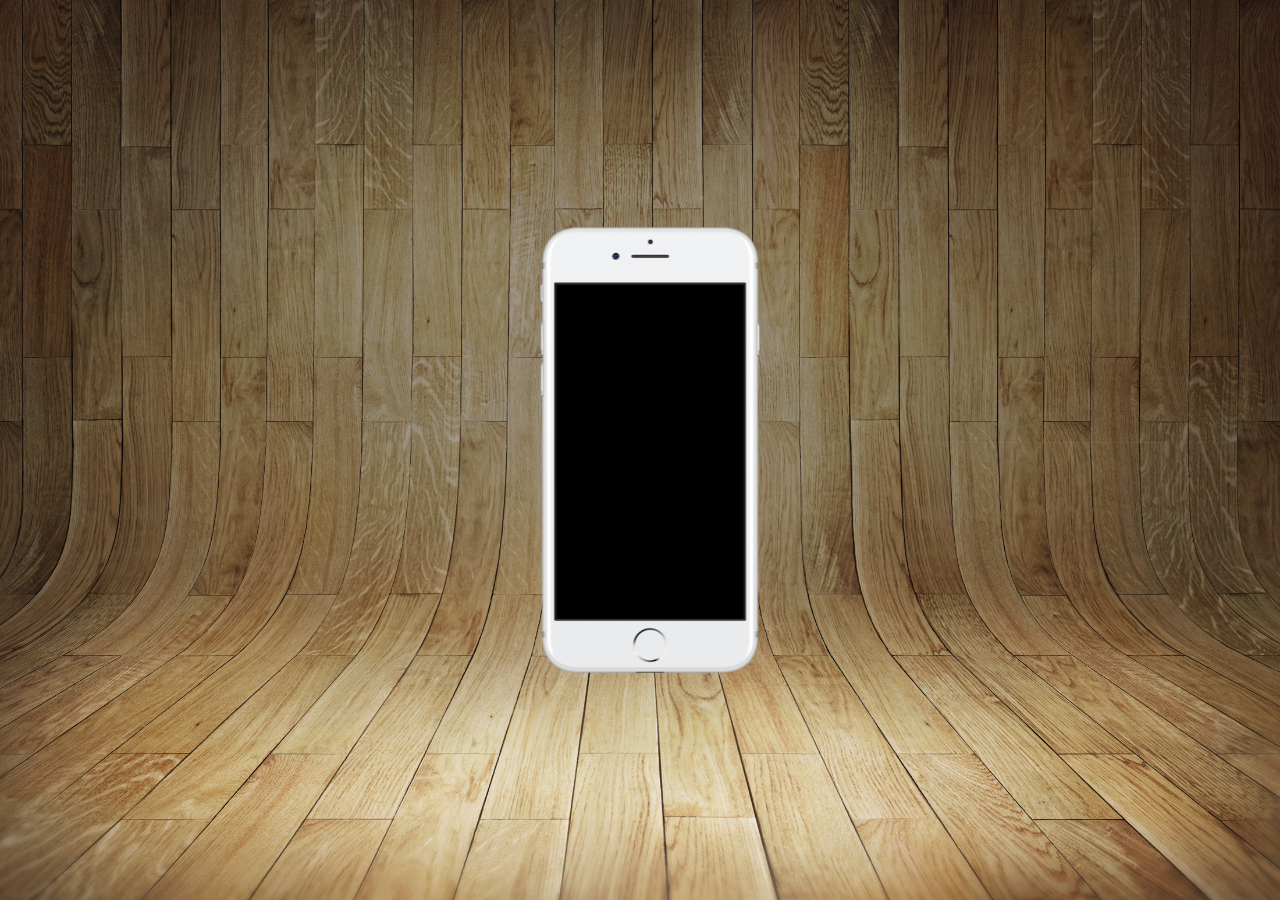
==== index.html @ 20554a11 "projeto rede social posicionanado imagem de fundo" ====
<!DOCTYPE html>
<html lang="en">
<head>
    <meta charset="UTF-8">
    <meta http-equiv="X-UA-Compatible" content="IE=edge">
    <meta name="viewport" content="width=device-width, initial-scale=1.0">
    <link rel="shortcut icon" href="favicon.ico" type="image/x-icon">
    <link rel="stylesheet" href="estilos/style.css">
    <title>Projeto Redes Sociais</title>
</head>
<body>
    <main>
        <section id="telefone">

        </section>

        <section id="redes-sociais">

        </section>
    </main>
</body>
</html>
---- estilos/style.css ----
@charset "UTF-8";

*{
    margin: 0px;
    padding: 0px;
    font-family: Arial, Helvetica, sans-serif;
}
html, body{
    height: 100vh;
    width: 100vw;
    background-color: black;
}
body{
    background: url(../imagens/fundo-madeira.jpg) no-repeat top center;
    background-size: cover;
    background-attachment: fixed;
}
main{
    height: 100vh;
    position: relative;
}
section#telefone{
    position: absolute;
    top:50%;
    left: 52%;
    transform: translate(-50%, -50%);
    height: 450px;
    width: 255px;
    background-color: black;
    background: url(../imagens/frame-iphone-p.png) no-repeat;
    
}
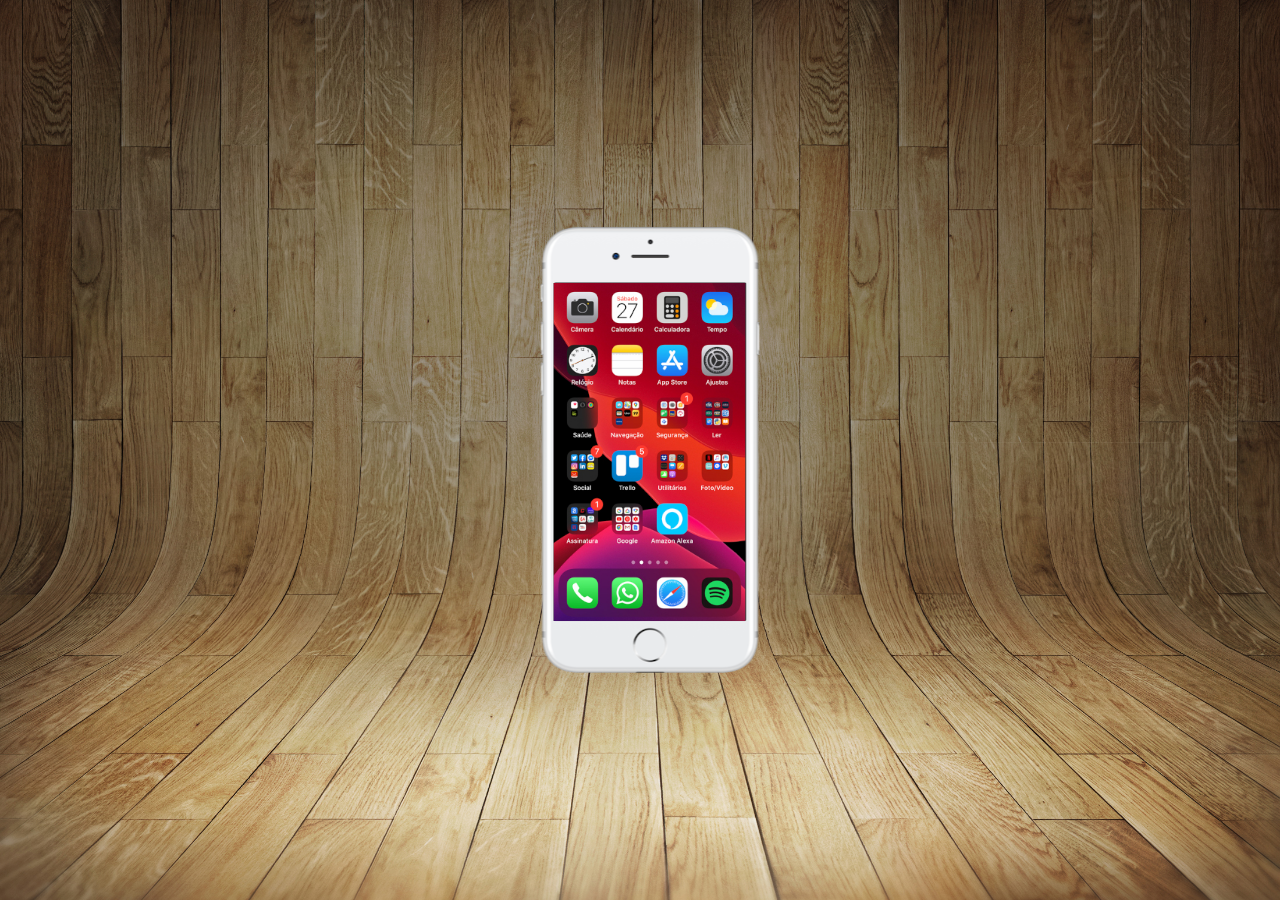
==== commit 3bf57e62: "tela home posicionamento" ====
--- a/index.html
+++ b/index.html
@@ -11,7 +11,7 @@
 <body>
     <main>
         <section id="telefone">
-
+            <iframe src="home.html" name="tela" id="tela" frameborder="0"></iframe>
         </section>
 
         <section id="redes-sociais">
--- a/estilos/style.css
+++ b/estilos/style.css
@@ -29,4 +29,12 @@
     background-color: black;
     background: url(../imagens/frame-iphone-p.png) no-repeat;
     
+}
+iframe#tela{
+    position: relative;
+    top: 58px;
+    left: 15px;
+    width: 192px;
+    height: 338px;
+
 }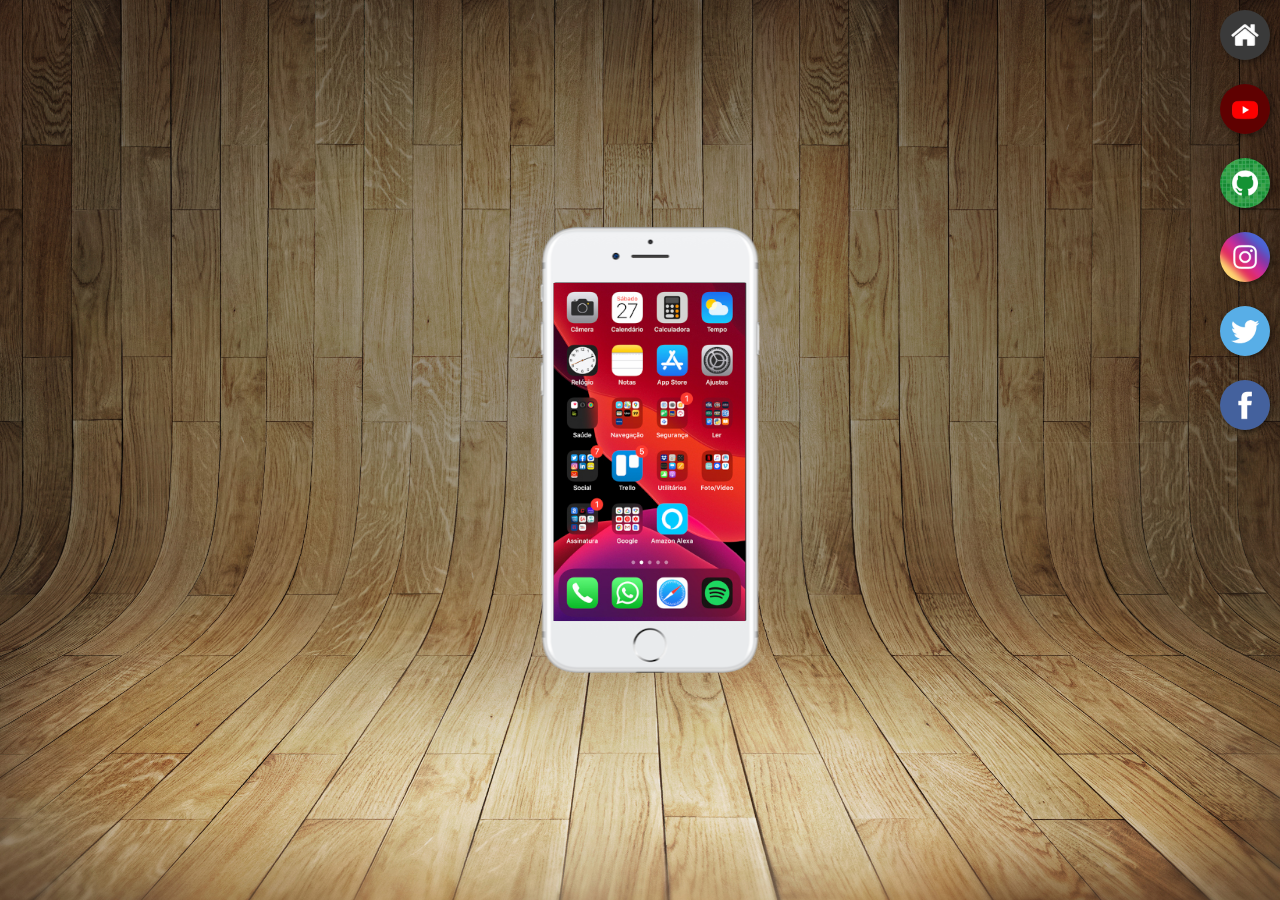
==== commit 6c834a1d: "criei botoes lateral" ====
--- a/index.html
+++ b/index.html
@@ -11,10 +11,24 @@
 <body>
     <main>
         <section id="telefone">
-            <iframe src="home.html" name="tela" id="tela" frameborder="0"></iframe>
+            <iframe src="home.html" name="tela" id="tela" frameborder="0"> 
+                Seu navegador não é compatível com isso.
+            </iframe>
         </section>
 
         <section id="redes-sociais">
+
+            <a href="#" target="tela"><img src="imagens/logo-home.jpg" alt="home"></a><br>
+
+            <a href="#" target="tela"><img src="imagens/logo-youtube.jpg" alt="youtube"></a><br>
+
+            <a href="#" target="tela"><img src="imagens/logo-github.jpg" alt="github"></a><br>
+
+            <a href="#" target="tela"><img src="imagens/logo-instagram.jpg" alt="instagram"></a><br>
+
+            <a href="#" target="tela"><img src="imagens/logo-twitter.jpg" alt="twitter"></a><br>
+
+            <a href="#" target="tela"><img src="imagens/logo-facebook.jpg" alt="facebook"></a>
 
         </section>
     </main>
--- a/estilos/style.css
+++ b/estilos/style.css
@@ -36,5 +36,20 @@
     left: 15px;
     width: 192px;
     height: 338px;
-
+}
+section#redes-sociais{
+    text-align: right;
+}
+section#redes-sociais img{
+    width: 50px;
+    margin: 10px;
+    border-radius: 50%;
+    box-shadow: 2px 2px 5px rgba(0, 0, 0, 0.411);
+    box-sizing: border-box;
+}
+section#redes-sociais img:hover{
+    border: 2px solid rgba(255, 255, 255, 0.541);
+    transform: translate(-3px, -3px);
+    box-shadow: 3px 3px 8px black;
+    transition: transform 0.3s, border 0.2s;
 }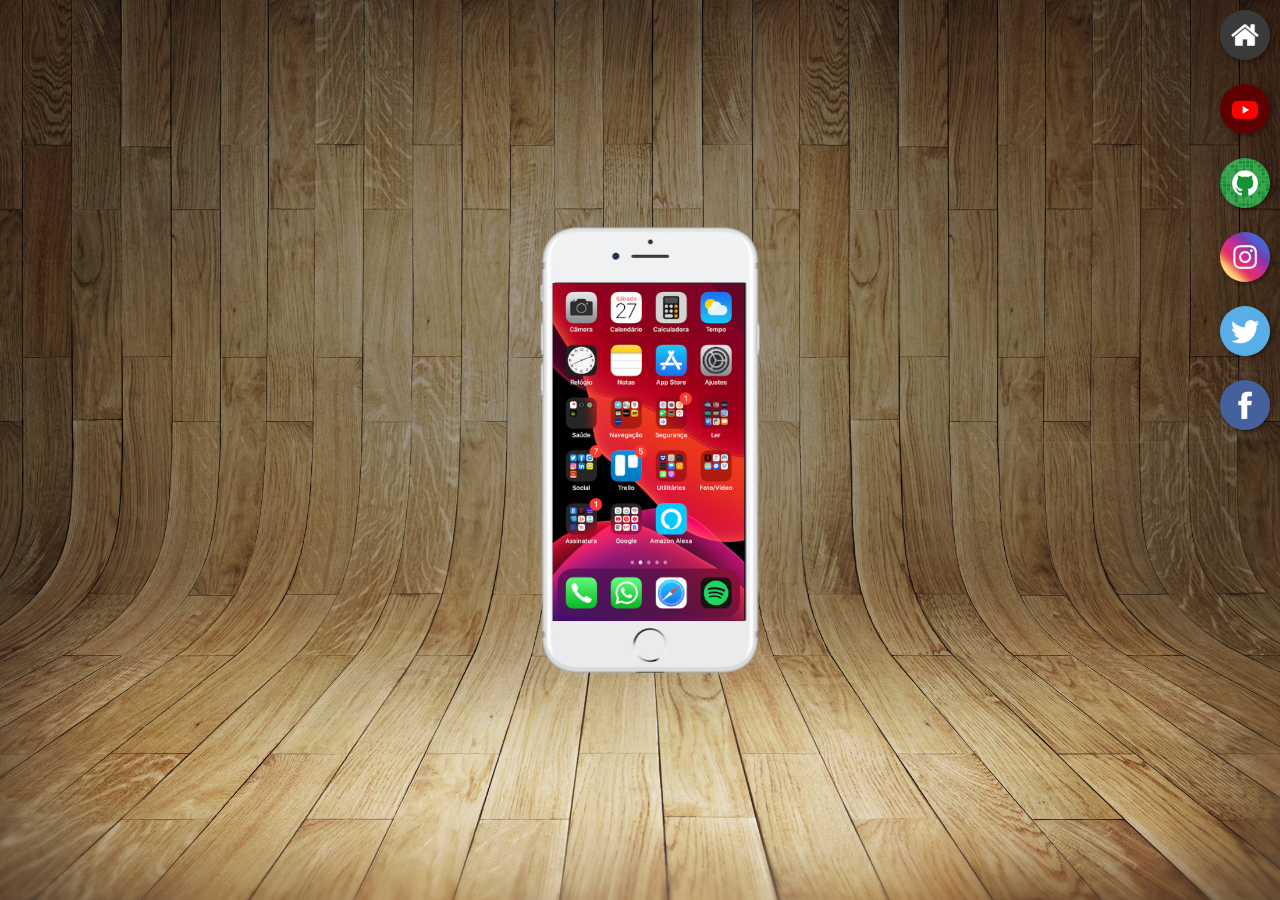
==== commit edd62c78: "projeto redes sociais finalizados" ====
--- a/index.html
+++ b/index.html
@@ -18,17 +18,17 @@
 
         <section id="redes-sociais">
 
-            <a href="#" target="tela"><img src="imagens/logo-home.jpg" alt="home"></a><br>
+            <a href="home.html" target="tela"><img src="imagens/logo-home.jpg" alt="home"></a><br>
 
-            <a href="#" target="tela"><img src="imagens/logo-youtube.jpg" alt="youtube"></a><br>
+            <a href="youtube.html" target="tela"><img src="imagens/logo-youtube.jpg" alt="youtube"></a><br>
 
-            <a href="#" target="tela"><img src="imagens/logo-github.jpg" alt="github"></a><br>
+            <a href="github.html" target="tela"><img src="imagens/logo-github.jpg" alt="github"></a><br>
 
-            <a href="#" target="tela"><img src="imagens/logo-instagram.jpg" alt="instagram"></a><br>
+            <a href="instagram.html" target="tela"><img src="imagens/logo-instagram.jpg" alt="instagram"></a><br>
 
-            <a href="#" target="tela"><img src="imagens/logo-twitter.jpg" alt="twitter"></a><br>
+            <a href="twitter.html" target="tela"><img src="imagens/logo-twitter.jpg" alt="twitter"></a><br>
 
-            <a href="#" target="tela"><img src="imagens/logo-facebook.jpg" alt="facebook"></a>
+            <a href="facebook.html" target="tela"><img src="imagens/logo-facebook.jpg" alt="facebook"></a>
 
         </section>
     </main>
--- a/estilos/style.css
+++ b/estilos/style.css
@@ -33,7 +33,7 @@
 iframe#tela{
     position: relative;
     top: 58px;
-    left: 15px;
+    left: 14.5px;
     width: 192px;
     height: 338px;
 }
